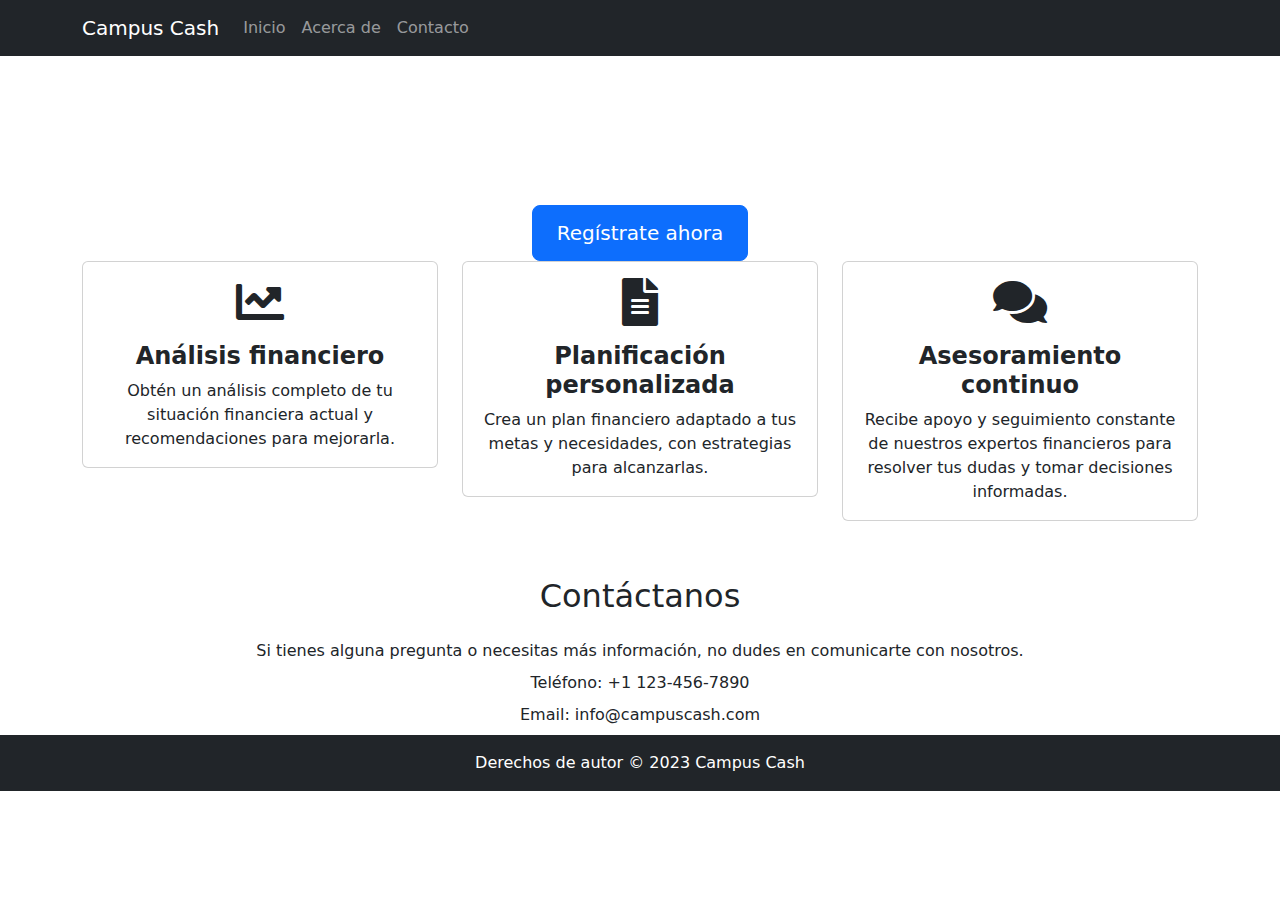
==== asesoria_personalizada.html @ 82516d8e "Add files via upload" ====
<!DOCTYPE html>
<html>
<head>
  <title>Asesoría Personalizada - Campus Cash</title>
  <link rel="stylesheet" type="text/css" href="./bootstrap.min.css">
  <link rel="stylesheet" href="https://cdnjs.cloudflare.com/ajax/libs/font-awesome/5.15.4/css/all.min.css">
  <style>
    /* Estilos personalizados */
    body {
      padding-top: 60px; /* Espacio para el navbar */
    }
    .jumbotron {
      background-image: url('background.jpg');
      background-size: cover;
      color: #fff;
    }
    .feature-icon {
      font-size: 3rem;
      margin-bottom: 1rem;
    }
    .feature-title {
      font-size: 1.5rem;
      font-weight: bold;
      margin-bottom: 0.5rem;
    }
    .feature-description {
      margin-bottom: 1.5rem;
    }
    .cta-button {
      font-size: 1.25rem;
      padding: 0.75rem 1.5rem;
      margin-top: 1.5rem;
    }
    .contact-info {
      margin-top: 2rem;
    }
    .contact-info p {
      margin-bottom: 0.5rem;
    }
  </style>
</head>
<body>
  <header>
    <nav class="navbar navbar-expand-lg navbar-dark bg-dark fixed-top">
      <div class="container">
        <a class="navbar-brand" href="index.html">Campus Cash</a>
        
        <button class="navbar-toggler" type="button" data-toggle="collapse" data-target="#navbarNav" aria-controls="navbarNav" aria-expanded="false" aria-label="Toggle navigation">
          <span class="navbar-toggler-icon"></span>
        </button>
        <div class="collapse navbar-collapse" id="navbarNav">
          <ul class="navbar-nav ml-auto">
            <li class="nav-item">
              <a class="nav-link" href="#">Inicio</a>
            </li>
            <li class="nav-item">
              <a class="nav-link" href="#">Acerca de</a>
            </li>
            <li class="nav-item">
              <a class="nav-link" href="#">Contacto</a>
            </li>
          </ul>
        </div>
      </div>
    </nav>
  </header>
  
  <main>
    <div class="jumbotron jumbotron-fluid">
      <div class="container text-center">
        <h1 class="display-4">Asesoría Personalizada</h1>
        <p class="lead">Recibe el asesoramiento financiero que necesitas para alcanzar tus metas.</p>
        <a href="#" class="btn btn-primary btn-lg cta-button">Regístrate ahora</a>
      </div>
    </div>
    
    <div class="container">
      <div class="row">
        <div class="col-md-4">
          <div class="card mb-4">
            <div class="card-body text-center">
              <i class="fas fa-chart-line feature-icon"></i>
              <h3 class="card-title feature-title">Análisis financiero</h3>
              <p class="card-text feature-description">Obtén un análisis completo de tu situación financiera actual y recomendaciones para mejorarla.</p>
            </div>
          </div>
        </div>
        <div class="col-md-4">
          <div class="card mb-4">
            <div class="card-body text-center">
              <i class="fas fa-file-alt feature-icon"></i>
              <h3 class="card-title feature-title">Planificación personalizada</h3>
              <p class="card-text feature-description">Crea un plan financiero adaptado a tus metas y necesidades, con estrategias para alcanzarlas.</p>
            </div>
          </div>
        </div>
        <div class="col-md-4">
          <div class="card mb-4">
            <div class="card-body text-center">
              <i class="fas fa-comments feature-icon"></i>
              <h3 class="card-title feature-title">Asesoramiento continuo</h3>
              <p class="card-text feature-description">Recibe apoyo y seguimiento constante de nuestros expertos financieros para resolver tus dudas y tomar decisiones informadas.</p>
            </div>
          </div>
        </div>
      </div>
      
      <div class="contact-info text-center">
        <h2 class="mb-4">Contáctanos</h2>
        <p>Si tienes alguna pregunta o necesitas más información, no dudes en comunicarte con nosotros.</p>
        <p>Teléfono: +1 123-456-7890</p>
        <p>Email: info@campuscash.com</p>
      </div>
    </div>
  </main>
  
  <footer class="bg-dark text-white text-center py-3">
    <div class="container">
      <p class="m-0">Derechos de autor &copy; 2023 Campus Cash</p>
    </div>
  </footer>

  <script src="./bootstrap.bundle.min.js"></script>
</body>
</html>
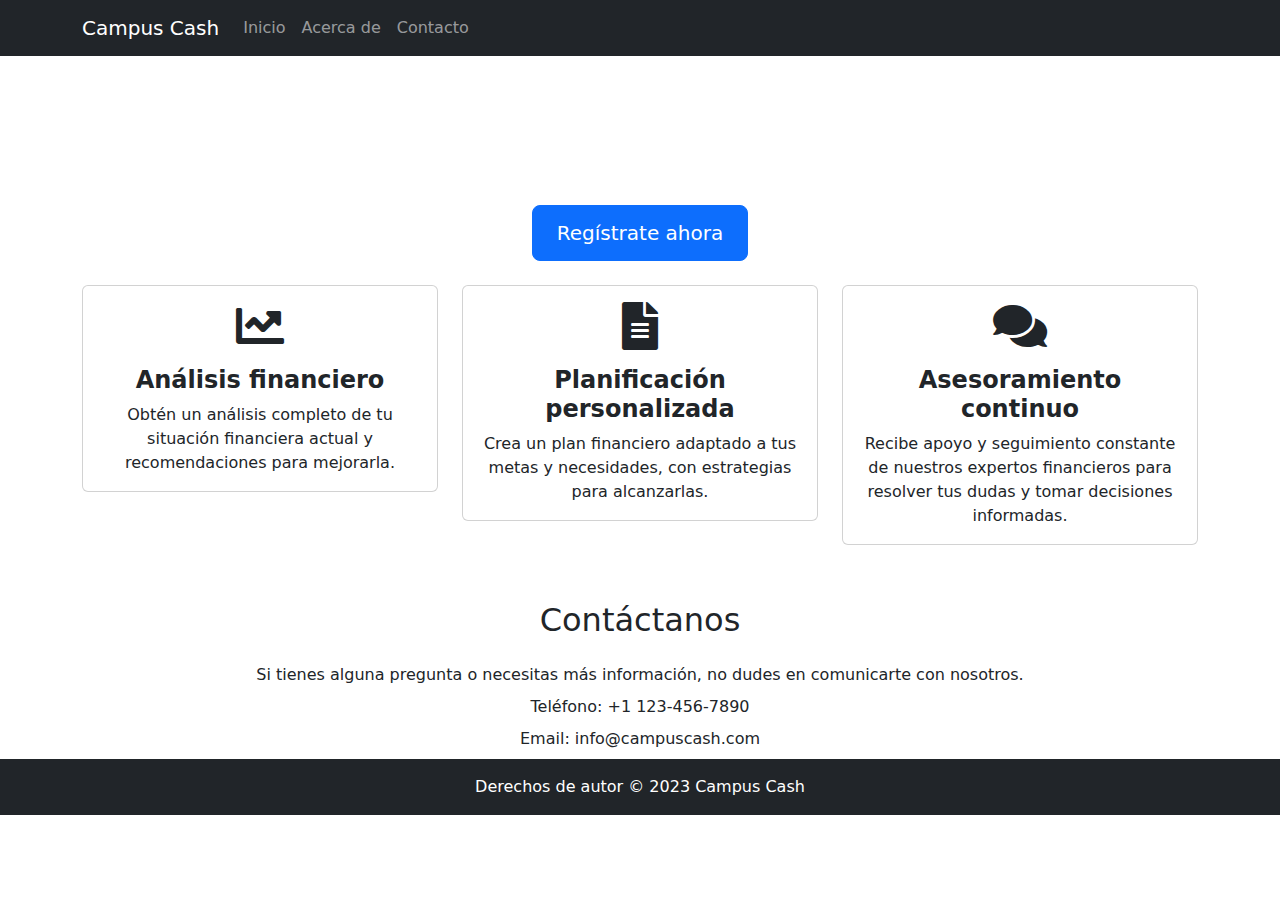
==== commit 97b3f83b: "Add files via upload" ====
--- a/asesoria_personalizada.html
+++ b/asesoria_personalizada.html
@@ -51,7 +51,7 @@
         <div class="collapse navbar-collapse" id="navbarNav">
           <ul class="navbar-nav ml-auto">
             <li class="nav-item">
-              <a class="nav-link" href="#">Inicio</a>
+              <a class="nav-link" href="index.html">Inicio</a>
             </li>
             <li class="nav-item">
               <a class="nav-link" href="#">Acerca de</a>
@@ -70,9 +70,10 @@
       <div class="container text-center">
         <h1 class="display-4">Asesoría Personalizada</h1>
         <p class="lead">Recibe el asesoramiento financiero que necesitas para alcanzar tus metas.</p>
-        <a href="#" class="btn btn-primary btn-lg cta-button">Regístrate ahora</a>
+        <a href="registro.html" class="btn btn-primary btn-lg cta-button">Regístrate ahora</a>
       </div>
     </div>
+    <br>
     
     <div class="container">
       <div class="row">
